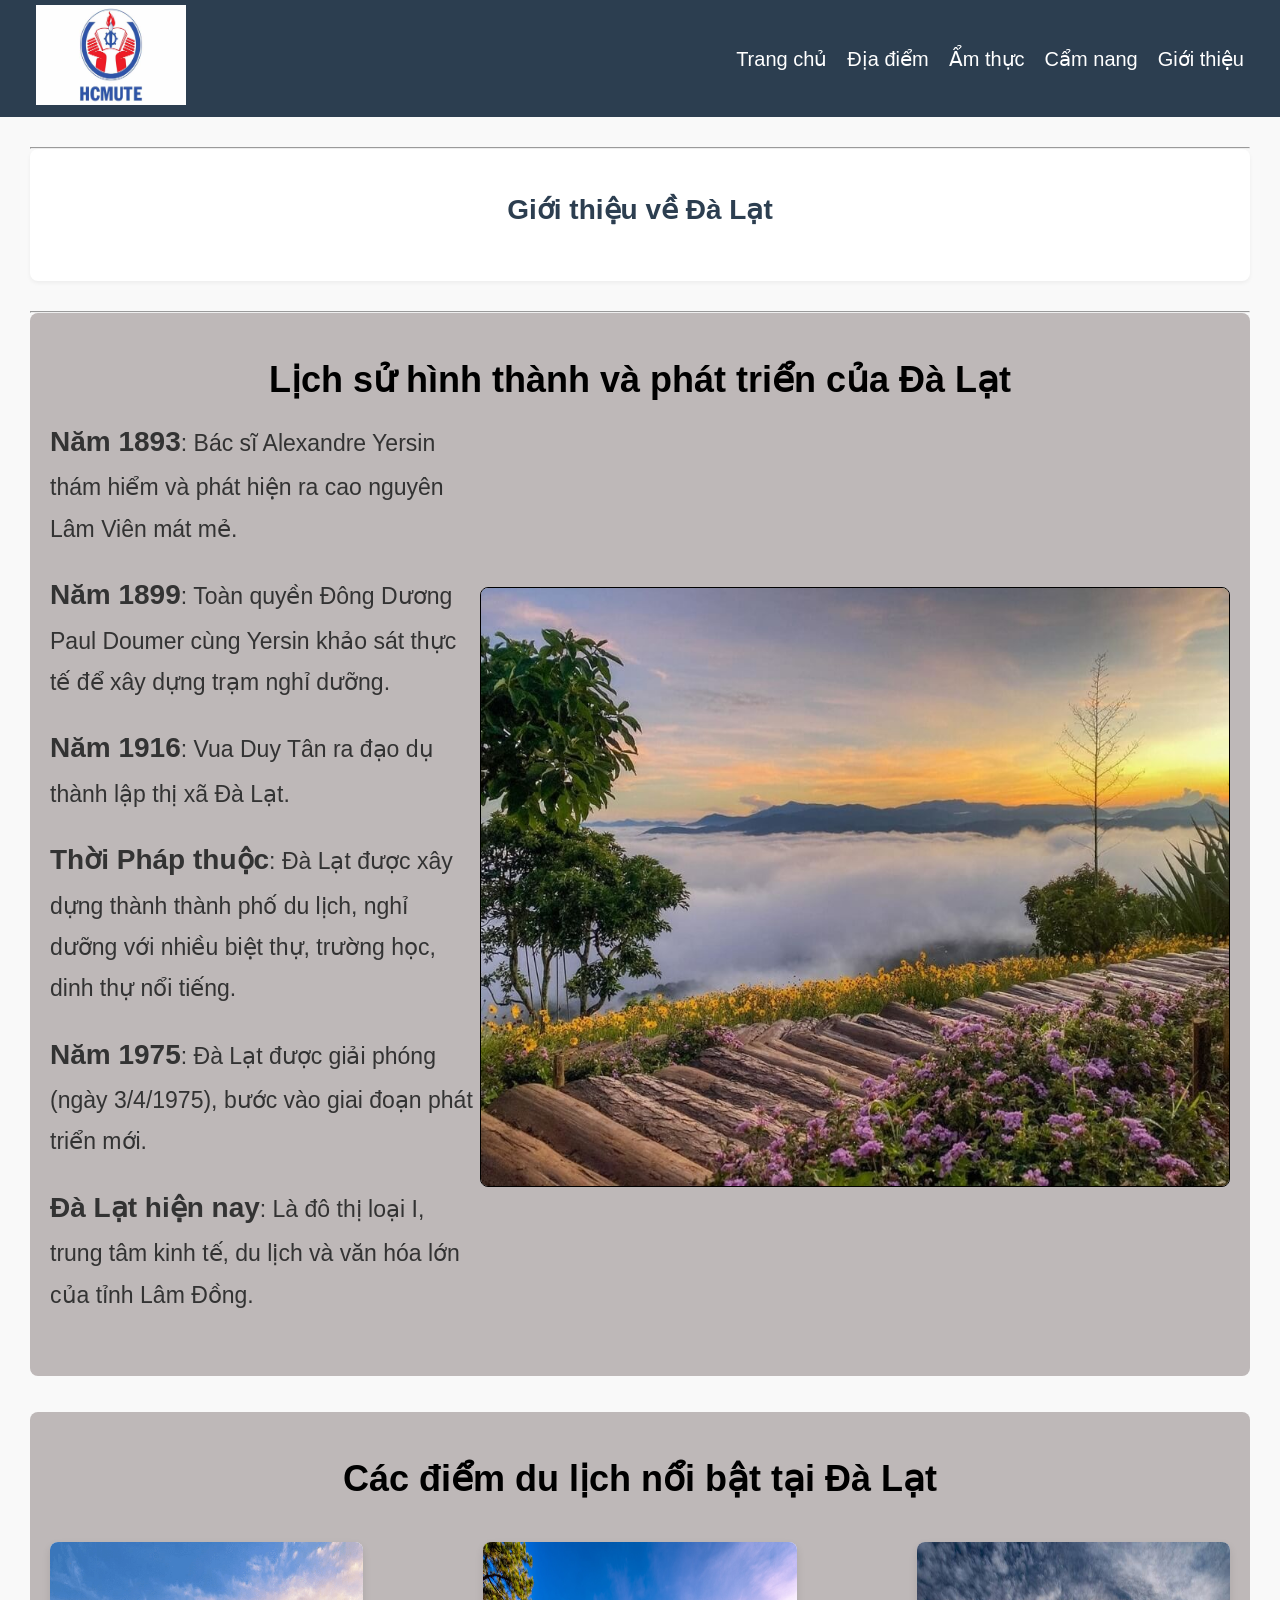
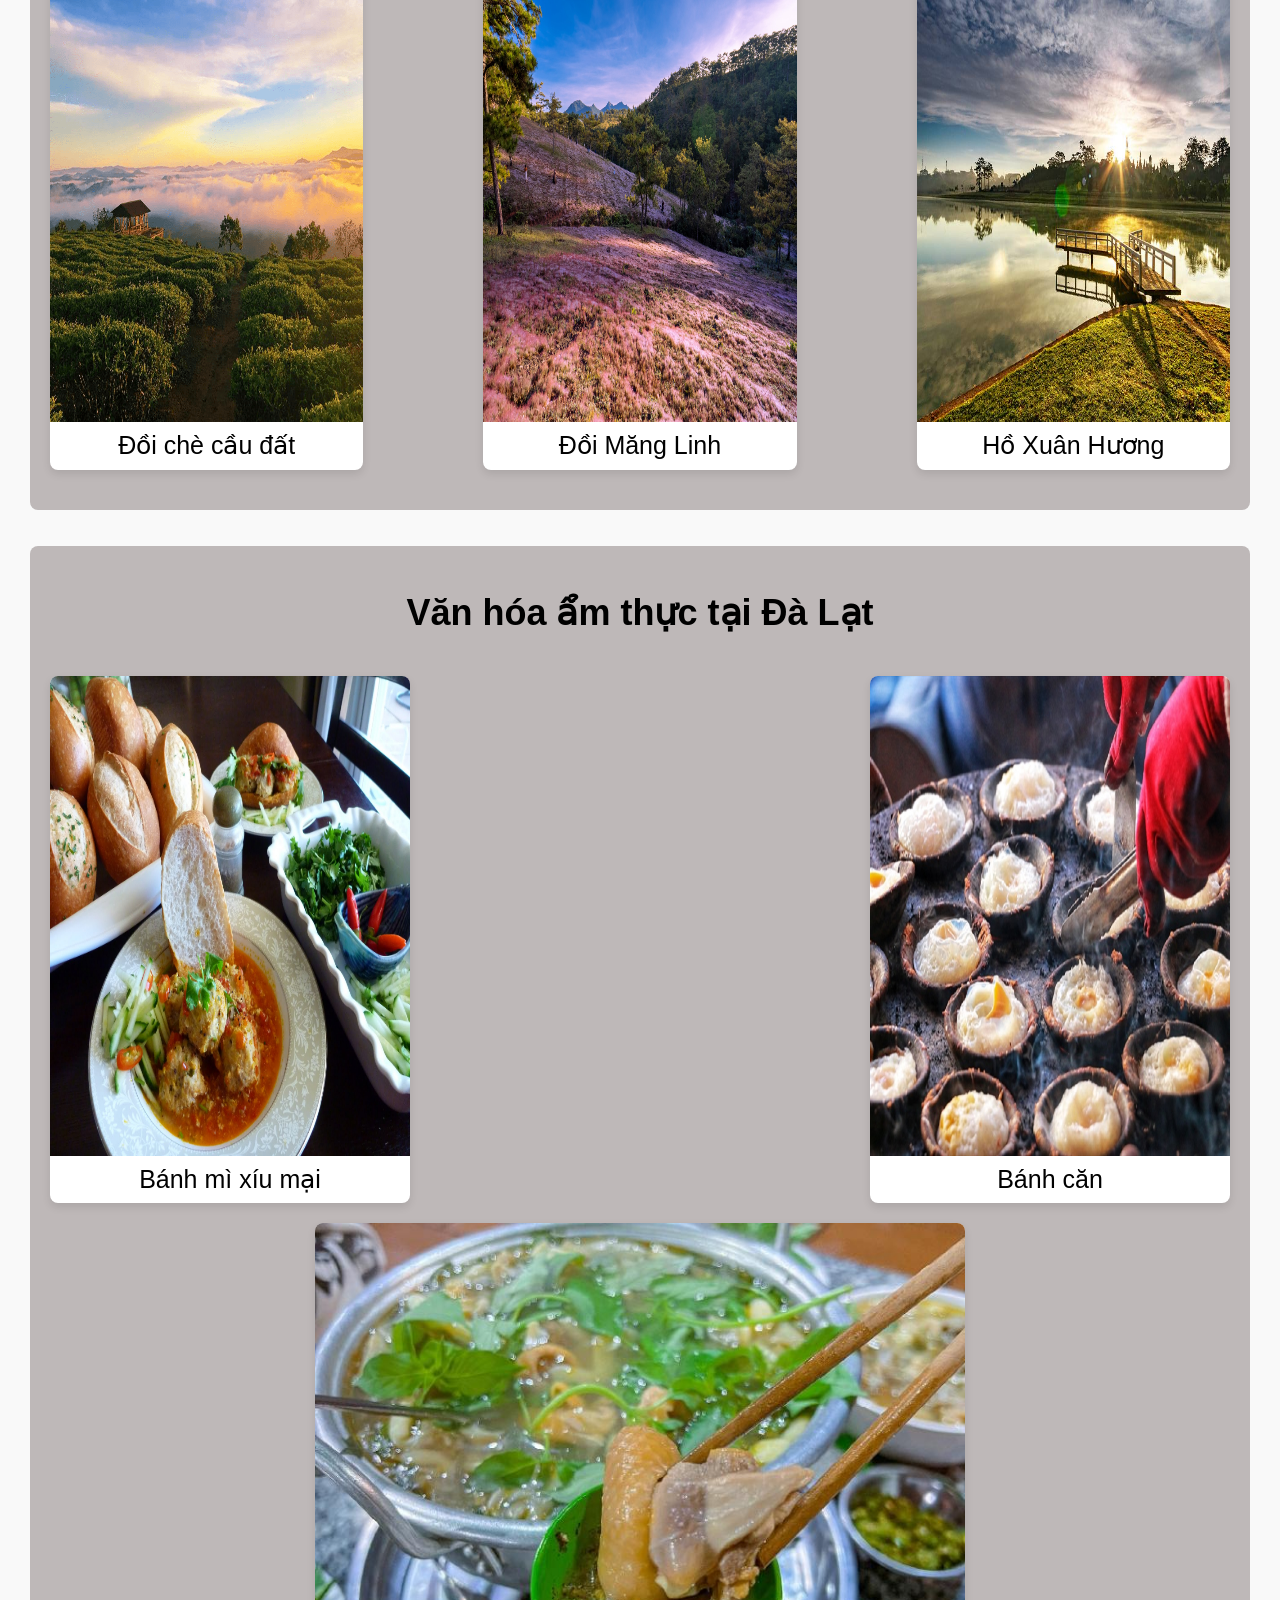
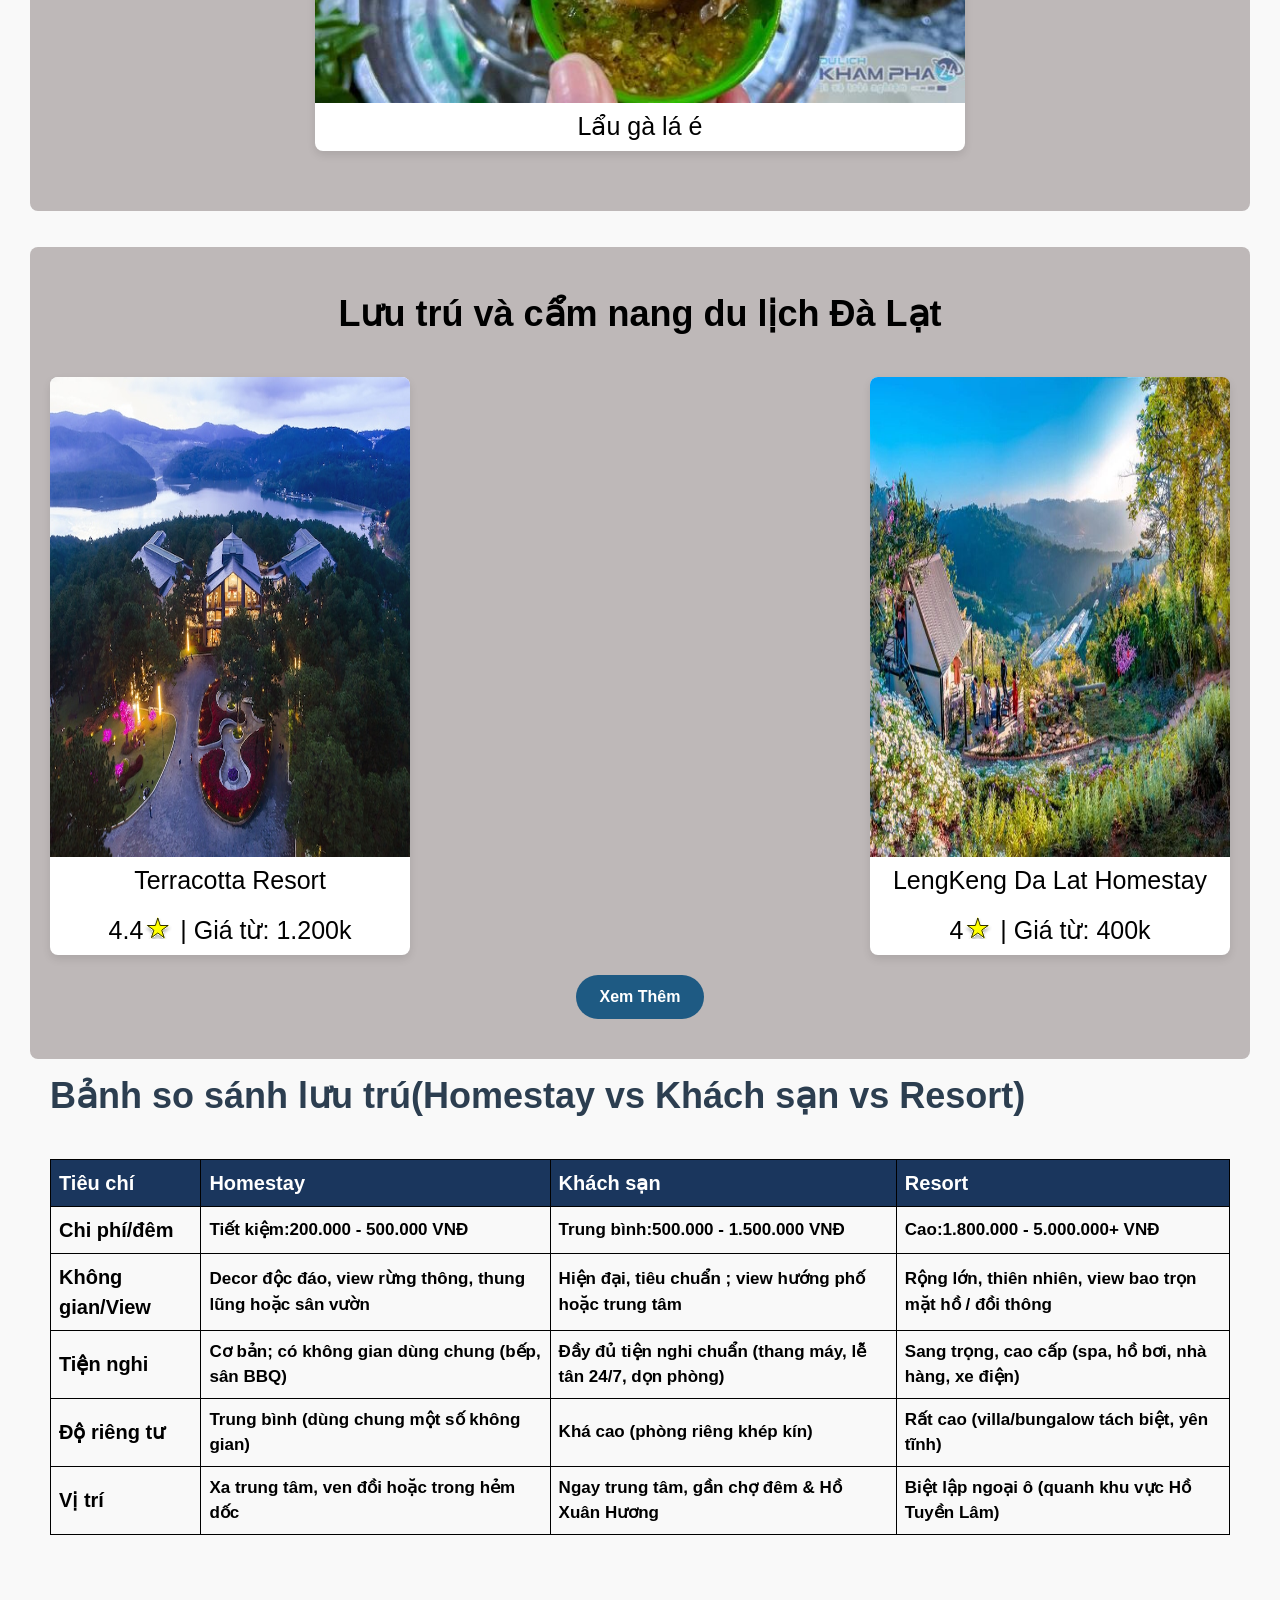
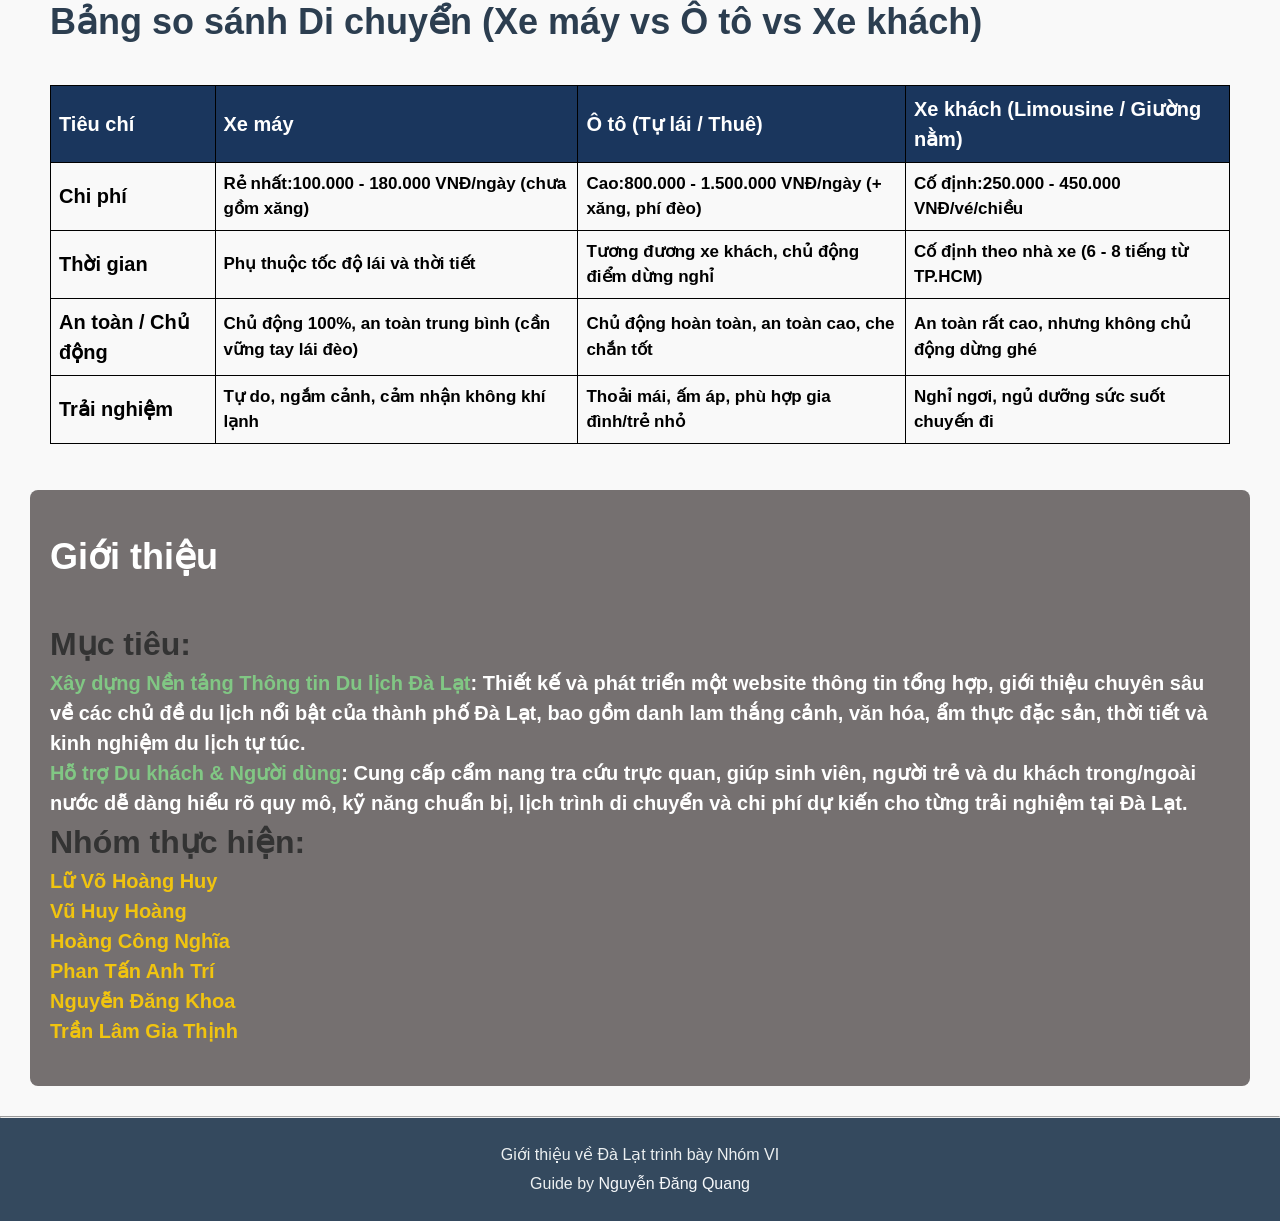
==== index.html @ 67dad26f "first commit" ====
<!DOCTYPE html>
<html lang="vi">
<head>
    <meta charset="UTF-8">
    <meta name="viewport" content="width=device-width, initial-scale=1.0">
    <title>Cẩm nang du lịch Đà Lạt</title>
    <link rel="stylesheet" href="styles.css">
</head>
<body>
    <header>
        <div class="logo"><a href="index.html"><img src="Tai-Logo-HCMUTE-2.jpg" alt="Logo" width="150" height="100"></a></div>
        <nav>
            <ul>
                <li><a href="index.html">Trang chủ</a></li>
                <li><a href="destinations.html">Địa điểm</a></li>
                <li><a href="gastronomy.html">Ẩm thực</a></li>
                <li><a href="travel-tips.html">Cẩm nang</a></li>
                <li><a href="about.html">Giới thiệu</a></li>
            </ul>
        </nav>
    </header>
    <main><hr>
        <section class="hero">
            <h1>Giới thiệu về Đà Lạt</h1>
        </section>
        <hr>
        <section class="content">
            <h1>Lịch sử hình thành và phát triển của Đà Lạt</h1>
            <div class="HistoryDaLat">
                <ul>
                    <li><span>Năm 1893</span>: Bác sĩ Alexandre Yersin thám hiểm và phát hiện ra cao nguyên Lâm Viên mát mẻ.</li>
                    <li><span>Năm 1899</span>: Toàn quyền Đông Dương Paul Doumer cùng Yersin khảo sát thực tế để xây dựng trạm nghỉ dưỡng.</li>
                    <li><span>Năm 1916</span>: Vua Duy Tân ra đạo dụ thành lập thị xã Đà Lạt.</li>
                    <li><span>Thời Pháp thuộc</span>: Đà Lạt được xây dựng thành thành phố du lịch, nghỉ dưỡng với nhiều biệt thự, trường học, dinh thự nổi tiếng.</li>
                    <li><span>Năm 1975</span>: Đà Lạt được giải phóng (ngày 3/4/1975), bước vào giai đoạn phát triển mới.</li>
                    <li><span>Đà Lạt hiện nay</span>: Là đô thị loại I, trung tâm kinh tế, du lịch và văn hóa lớn của tỉnh Lâm Đồng.</li>
                </ul>
                <img src="tan-huong-khong-gian-song-ao-tuyet-dep-tai-da-lat-4.jpg" width="750" height="600">
            </div>
        </section>
        <section class="content1">
            <h1>Các điểm du lịch nổi bật tại Đà Lạt</h1>
        <div class="arrange">
            <div class="article">
                <a href="destinations.html" class="page">
                <img src="doi-che-cau-dat.png">
                <p class="articless">Đồi chè cầu đất</p></a>
            </div>
            <div class="article">
                <a href="destinations.html" class="page">
                <img src="Cohongdalat-5.jpg">
                <p class="articless">Đồi Măng Linh</p></a>
            </div>
            <div class="article">
                <a href="destinations.html" class="page">
                <img src="e972a775-ho-xuan-huong-da-lat-1273469.jpg">
                <p class="articless">Hồ Xuân Hương</p></a>
            </div>
        </div>
        </section>
        <section class="content2">
            <h1>Văn hóa ẩm thực tại Đà Lạt</h1>
            <div class="arrange1">
                <div class="article">
                    <a href="gastronomy.html" class="page">
                    <img src="dia-chi-an-banh-mi-xiu-mai-ngon-va-chat-luong-nhat-da-lat-283950.jpg">
                    <p class="articless">Bánh mì xíu mại</p></a>
                </div>
                <div class="article">
                    <a href="gastronomy.html" class="page">
                    <img src="banh-can-3-1772322197.jpeg">
                    <p class="articless">Bánh căn</p></a>
                </div>
            </div>
                <div class="article" style="margin: 20px auto;">
                <a href="gastronomy.html" class="page">
                <img src="lau-ga-la-e-da-lat-1.1.jpg">
                <p class="articless">Lẩu gà lá é</p></a>
            </div>
        </section>
        <section class="content3">
            <h1>Lưu trú và cẩm nang du lịch Đà Lạt</h1>
            <div class="arrange1">
                <div class="article">
                    <a href="travel-tips.html" class="page">
                    <img src="b447e294.jpg">
                    <p class="articless">Terracotta Resort</p>
                    <p class="articless">4.4<span><svg width="30" height="30" viewBox="0 0 37 18" fill="none" xmlns="http://www.w3.org/2000/svg">
<g filter="url(#filter0_d_1_55)">
<path d="M18.2659 0L21.6336 10.3647H32.5317L23.7149 16.7705L27.0826 27.1353L18.2659 20.7295L9.44907 27.1353L12.8168 16.7705L4.00001 10.3647H14.8981L18.2659 0Z" fill="#FFFF00"/>
<path d="M21.1584 10.5195L21.2707 10.8643H30.9934L23.4211 16.3662L23.1272 16.5791L23.2395 16.9248L26.1301 25.8252L18.5598 20.3252L18.2659 20.1113L17.9719 20.3252L10.4006 25.8252L13.2922 16.9248L13.4045 16.5791L13.1106 16.3662L5.53831 10.8643H15.261L15.3733 10.5195L18.2659 1.61719L21.1584 10.5195Z" stroke="black"/>
</g>
<defs>
<filter id="filter0_d_1_55" x="0" y="0" width="36.5317" height="35.1353" filterUnits="userSpaceOnUse" color-interpolation-filters="sRGB">
<feFlood flood-opacity="0" result="BackgroundImageFix"/>
<feColorMatrix in="SourceAlpha" type="matrix" values="0 0 0 0 0 0 0 0 0 0 0 0 0 0 0 0 0 0 127 0" result="hardAlpha"/>
<feOffset dy="4"/>
<feGaussianBlur stdDeviation="2"/>
<feComposite in2="hardAlpha" operator="out"/>
<feColorMatrix type="matrix" values="0 0 0 0 0 0 0 0 0 0 0 0 0 0 0 0 0 0 0.25 0"/>
<feBlend mode="normal" in2="BackgroundImageFix" result="effect1_dropShadow_1_55"/>
<feBlend mode="normal" in="SourceGraphic" in2="effect1_dropShadow_1_55" result="shape"/>
</filter>
</defs>
</svg></span> | Giá từ: 1.200k</p></a>
                </div>
                <div class="article">
                    <a href="travel-tips.html" class="page">
                    <img src="review-leng-keng-homestay-da-lat-10-1702213001.jpg">
                    <p class="articless">LengKeng Da Lat Homestay</p>
                    <p class="articless">4<span><svg width="30" height="30" viewBox="0 0 37 18" fill="none" xmlns="http://www.w3.org/2000/svg">
<g filter="url(#filter0_d_1_55)">
<path d="M18.2659 0L21.6336 10.3647H32.5317L23.7149 16.7705L27.0826 27.1353L18.2659 20.7295L9.44907 27.1353L12.8168 16.7705L4.00001 10.3647H14.8981L18.2659 0Z" fill="#FFFF00"/>
<path d="M21.1584 10.5195L21.2707 10.8643H30.9934L23.4211 16.3662L23.1272 16.5791L23.2395 16.9248L26.1301 25.8252L18.5598 20.3252L18.2659 20.1113L17.9719 20.3252L10.4006 25.8252L13.2922 16.9248L13.4045 16.5791L13.1106 16.3662L5.53831 10.8643H15.261L15.3733 10.5195L18.2659 1.61719L21.1584 10.5195Z" stroke="black"/>
</g>
<defs>
<filter id="filter0_d_1_55" x="0" y="0" width="36.5317" height="35.1353" filterUnits="userSpaceOnUse" color-interpolation-filters="sRGB">
<feFlood flood-opacity="0" result="BackgroundImageFix"/>
<feColorMatrix in="SourceAlpha" type="matrix" values="0 0 0 0 0 0 0 0 0 0 0 0 0 0 0 0 0 0 127 0" result="hardAlpha"/>
<feOffset dy="4"/>
<feGaussianBlur stdDeviation="2"/>
<feComposite in2="hardAlpha" operator="out"/>
<feColorMatrix type="matrix" values="0 0 0 0 0 0 0 0 0 0 0 0 0 0 0 0 0 0 0.25 0"/>
<feBlend mode="normal" in2="BackgroundImageFix" result="effect1_dropShadow_1_55"/>
<feBlend mode="normal" in="SourceGraphic" in2="effect1_dropShadow_1_55" result="shape"/>
</filter>
</defs>
</svg>
</span> | Giá từ: 400k</p></a>
                </div>
            </div>
            <div style="text-align: center; margin-top: 20px;"><a href="travel-tips.html" class="btn-xem-them">Xem Thêm</a></div>
        </section>
        <section class="content4">
            <h1>Bảnh so sánh lưu trú(Homestay vs Khách sạn vs Resort)</h1>
            <div class="table">
                <table>
                    <tr>
                        <th class="TableTitleFirst">Tiêu chí</th>
                        <th class="TableTitleFirst">Homestay</th>
                        <th class="TableTitleFirst">Khách sạn</th>
                        <th class="TableTitleFirst">Resort</th>
                    </tr>
                    <tr>
                        <th class="TableTitle"><b>Chi phí/đêm</b></th>
                        <th>Tiết kiệm:200.000 - 500.000 VNĐ</th>
                        <th>Trung bình:500.000 - 1.500.000 VNĐ</th>
                        <th>Cao:1.800.000 - 5.000.000+ VNĐ</th>
                    </tr>
                    <tr>
                        <th class="TableTitle"><b>Không gian/View</b></th>
                        <th>Decor độc đáo, view rừng thông, thung lũng hoặc sân vườn</th>
                        <th>Hiện đại, tiêu chuẩn ; view hướng phố hoặc trung tâm</th>
                        <th>Rộng lớn, thiên nhiên, view bao trọn mặt hồ / đồi thông</th>
                    </tr>
                    <tr>
                        <th class="TableTitle"><b>Tiện nghi</b></th>
                        <th>Cơ bản; có không gian dùng chung (bếp, sân BBQ)</th>
                        <th>Đầy đủ tiện nghi chuẩn (thang máy, lễ tân 24/7, dọn phòng)</th>
                        <th>Sang trọng, cao cấp (spa, hồ bơi, nhà hàng, xe điện)</th>
                    </tr>
                    <tr>
                        <th class="TableTitle"><b>Độ riêng tư</b></th>
                        <th>Trung bình (dùng chung một số không gian)</th>
                        <th>Khá cao (phòng riêng khép kín)</th>
                        <th>Rất cao (villa/bungalow tách biệt, yên tĩnh)</th>
                    </tr>
                    <tr>
                        <th class="TableTitle"><b>Vị trí</b></th>
                        <th>Xa trung tâm, ven đồi hoặc trong hẻm dốc</th>
                        <th>Ngay trung tâm, gần chợ đêm & Hồ Xuân Hương</th>
                        <th>Biệt lập ngoại ô (quanh khu vực Hồ Tuyền Lâm)</th>
                    </tr>
                </table>
            </div>
            <h1>Bảng so sánh Di chuyển (Xe máy vs Ô tô vs Xe khách)</h1>
            <div class="table1">
                <table>
                    <tr>
                        <th class="TableTitleSecond">Tiêu chí</th>
                        <th class="TableTitleSecond">Xe máy</th>
                        <th class="TableTitleSecond">Ô tô (Tự lái / Thuê)</th>
                        <th class="TableTitleSecond">Xe khách (Limousine / Giường nằm)</th>
                    </tr>
                    <tr>
                        <th class="TableTitle"><b>Chi phí</b></th>
                        <th>Rẻ nhất:100.000 - 180.000 VNĐ/ngày (chưa gồm xăng)</th>
                        <th>Cao:800.000 - 1.500.000 VNĐ/ngày (+ xăng, phí đèo)</th>
                        <th>Cố định:250.000 - 450.000 VNĐ/vé/chiều</th>
                    </tr>
                    <tr>
                        <th class="TableTitle"><b>Thời gian</b></th>
                        <th>Phụ thuộc tốc độ lái và thời tiết</th>
                        <th>Tương đương xe khách, chủ động điểm dừng nghỉ</th>
                        <th>Cố định theo nhà xe (6 - 8 tiếng từ TP.HCM)</th>
                    </tr>
                    <tr>
                        <th class="TableTitle"><b>An toàn / Chủ động</b></th>
                        <th>Chủ động 100%, an toàn trung bình (cần vững tay lái đèo)</th>
                        <th>Chủ động hoàn toàn, an toàn cao, che chắn tốt</th>
                        <th>An toàn rất cao, nhưng không chủ động dừng ghé</th>
                    </tr>
                    <tr>
                        <th class="TableTitle"><b>Trải nghiệm</b></th>
                        <th>Tự do, ngắm cảnh, cảm nhận không khí lạnh</th>
                        <th>Thoải mái, ấm áp, phù hợp gia đình/trẻ nhỏ</th>
                        <th>Nghỉ ngơi, ngủ dưỡng sức suốt chuyến đi</th>
                    </tr>
                </table>
            </div>
        </section>
        <section class="content5">
            <h1>Giới thiệu</h1>
            <h2 style="font-size: 32px;">Mục tiêu:</h2>
            <ul class="Target">
                <li><span style="color: #81C784;">Xây dựng Nền tảng Thông tin Du lịch Đà Lạt</span>: Thiết kế và phát triển một website thông tin tổng hợp, giới thiệu chuyên sâu về các chủ đề du lịch nổi bật của thành phố Đà Lạt, bao gồm danh lam thắng cảnh, văn hóa, ẩm thực đặc sản, thời tiết và kinh nghiệm du lịch tự túc.</li>
                <li><span style="color: #81C784;">Hỗ trợ Du khách & Người dùng</span>: Cung cấp cẩm nang tra cứu trực quan, giúp sinh viên, người trẻ và du khách trong/ngoài nước dễ dàng hiểu rõ quy mô, kỹ năng chuẩn bị, lịch trình di chuyển và chi phí dự kiến cho từng trải nghiệm tại Đà Lạt.</li>
            </ul>
            <h2 style="font-size: 32px;">Nhóm thực hiện:</h2>
            <ul class="Team">
                <li>Lữ Võ Hoàng Huy</li>
                <li>Vũ Huy Hoàng</li>
                <li>Hoàng Công Nghĩa</li>
                <li>Phan Tấn Anh Trí</li>
                <li>Nguyễn Đăng Khoa</li>
                <li>Trần Lâm Gia Thịnh</li>
            </ul>
        </section>
    </main>
    <hr>
    <footer>
        <p>Giới thiệu về Đà Lạt trình bày Nhóm VI</p>
        <p>Guide by <a href="https://www.facebook.com/quang.ngdang/" target="_blank" id="guide-link">Nguyễn Đăng Quang</a></p>
    </footer>

</body>
</html>
---- styles.css ----
* {
    margin: 0;
    padding: 0;
    box-sizing: border-box;
}
html, body {
    height: 100%;
    font-family: Arial, sans-serif;
    color: #333;
    line-height: 1.5;
}
body {
    display: flex;
    flex-direction: column;
}
header {
    background-color: #2c3e50;
    color: #ffffff;
    padding: 5px 36px;
    display: flex;
    justify-content: space-between;
    align-items: center;
    box-shadow: 0 2px 5px rgba(0,0,0,0.1);
}
header nav ul {
    list-style: none;
    display: flex;
    gap: 20px;
}

header nav ul li a {
    font-size: 20px;
    text-decoration: none;
    color: #ffffff;
    transition: color 0.3s;
}

header nav ul li a:hover {
    color: #3498db;
}
main {
    flex: 1;
    padding: 30px;
    background-color: #f9f9f9;
}

.hero {
    text-align: center;
    padding: 40px 20px;
    background: #ffffff;
    border-radius: 8px;
    box-shadow: 0 2px 4px rgba(0,0,0,0.05);
    margin-bottom: 30px;
}

.hero h1 {
    font-size: 28px;
    margin-bottom: 10px;
    color: #2c3e50;
}
footer {
    background-color: #34495e;
    color: #ecf0f1;
    text-align: center;
    padding: 20px;
    font-size: 16px;
}
footer p {
    margin: 5px 0;
}
.content ul {
    list-style: none;
    line-height: 1.8;
}
.content ul li {
    margin-bottom: 20px;
    font-size: 23px;
}
.HistoryDaLat span {
    font-weight: bold;
    font-size: 28px;
}
.content img {
    margin-top: 20px;
    border-radius: 8px;
    border: 1px solid black;
    line-height: 0;
}
.HistoryDaLat {
    display: flex;
    align-items: center;
}
.content {
    background: #beb8b8;
    padding: 40px 20px;
    border-radius: 8px;
    justify-content: space-between;
}
.content h1 {
    font-size: 36px;
    margin-bottom: 10px;
    color: black;
    text-align: center;
}
#guide-link {
    font-size: 16px;
    color: #f6f8fa;
    text-decoration: none;
}
.content1 h1 {
    font-size: 36px;
    margin-bottom: 36px;
    color: black;
    text-align: center;
}
.articless {
    font-size: 25px;
    color: black;
    padding: 5px;
}
.page {
    text-decoration: none;
}
.content1 {
    margin-top: 36px;
    background: #beb8b8;
    padding: 40px 20px;
    border-radius: 8px;
    gap: 330px;
}
.article {
    background-color: white;
    width: 650px;
    border-radius: 8px;
    overflow: hidden;
    text-align: center;
    box-shadow: 0 4px 8px rgba(0, 0, 0, 0.1);
}
.article img {
    width: 100%;
    height: 480px;
    display: block;
    transition: transform 0.4s ease-in-out;
}
.article:hover img{
    transform: scale(1.02);
}
.arrange {
    display:flex;
    gap: 120px;
}
.content2 {
    margin-top: 36px;
    background: #beb8b8;
    padding: 40px 20px;
    border-radius: 8px;
    gap: 330px;
}
.content2 h1 {
    font-size: 36px;
    margin-bottom: 36px;
    color: black;
    text-align: center;
}
.arrange1 {
    display: flex;
    gap: 460px;
}
.content3 {
    margin-top: 36px;
    background: #beb8b8;
    padding: 40px 20px;
    border-radius: 8px;
    gap: 330px;
}
.content3 h1 {
    font-size: 36px;
    margin-bottom: 36px;
    color: black;
    text-align: center;
}
.btn-xem-them {
    display: inline-block; 
    text-decoration: none;
    background-color: #1e5a83; 
    color: white;             
    padding: 10px 24px;       
    font-size: 16px;
    font-weight: bold;
    border-radius: 25px;       
    transition: all 0.3s ease;
}
.btn-xem-them:hover {
    background-color: #2074ac; 
}
table {
    border-collapse: collapse;
    width: 100%;
}
.TableTitleFirst {
    background-color: #1A365D;
    color: white;
    font-size: 20px;
}
th, td {
    border: 1px solid black;
    padding: 8px;
    text-align: left;
    font-size: 17px;
    color: black;
}
.TableTitle {
    font-size: 20px;
}
.content4 {
    padding: 10px 20px;
    gap: 330px;
}
.content4 h1 {
    font-size: 36px;
    margin-bottom: 36px;
    color: #2c3e50;
    text-align: left;
}
.TableTitleSecond {
    background-color: #1A365D;
    color: white;
    font-size: 20px;
}
.table {
    padding-bottom: 60px;
}
.content5 {
    margin-top: 36px;
    background: #757070;
    padding: 40px 20px;
    border-radius: 8px;
    gap: 330px;
}
.content5 h1 {
    font-size: 36px;
    margin-bottom: 36px;
    color: white;
    text-align: left;
}
.Target {
    color: white;
    font-size: 20px;
    list-style: none;
    font-weight: bold;
}
.Team {
    color: #F1C40F;
    font-size: 20px;
    list-style: none;
    font-weight: bold;
}
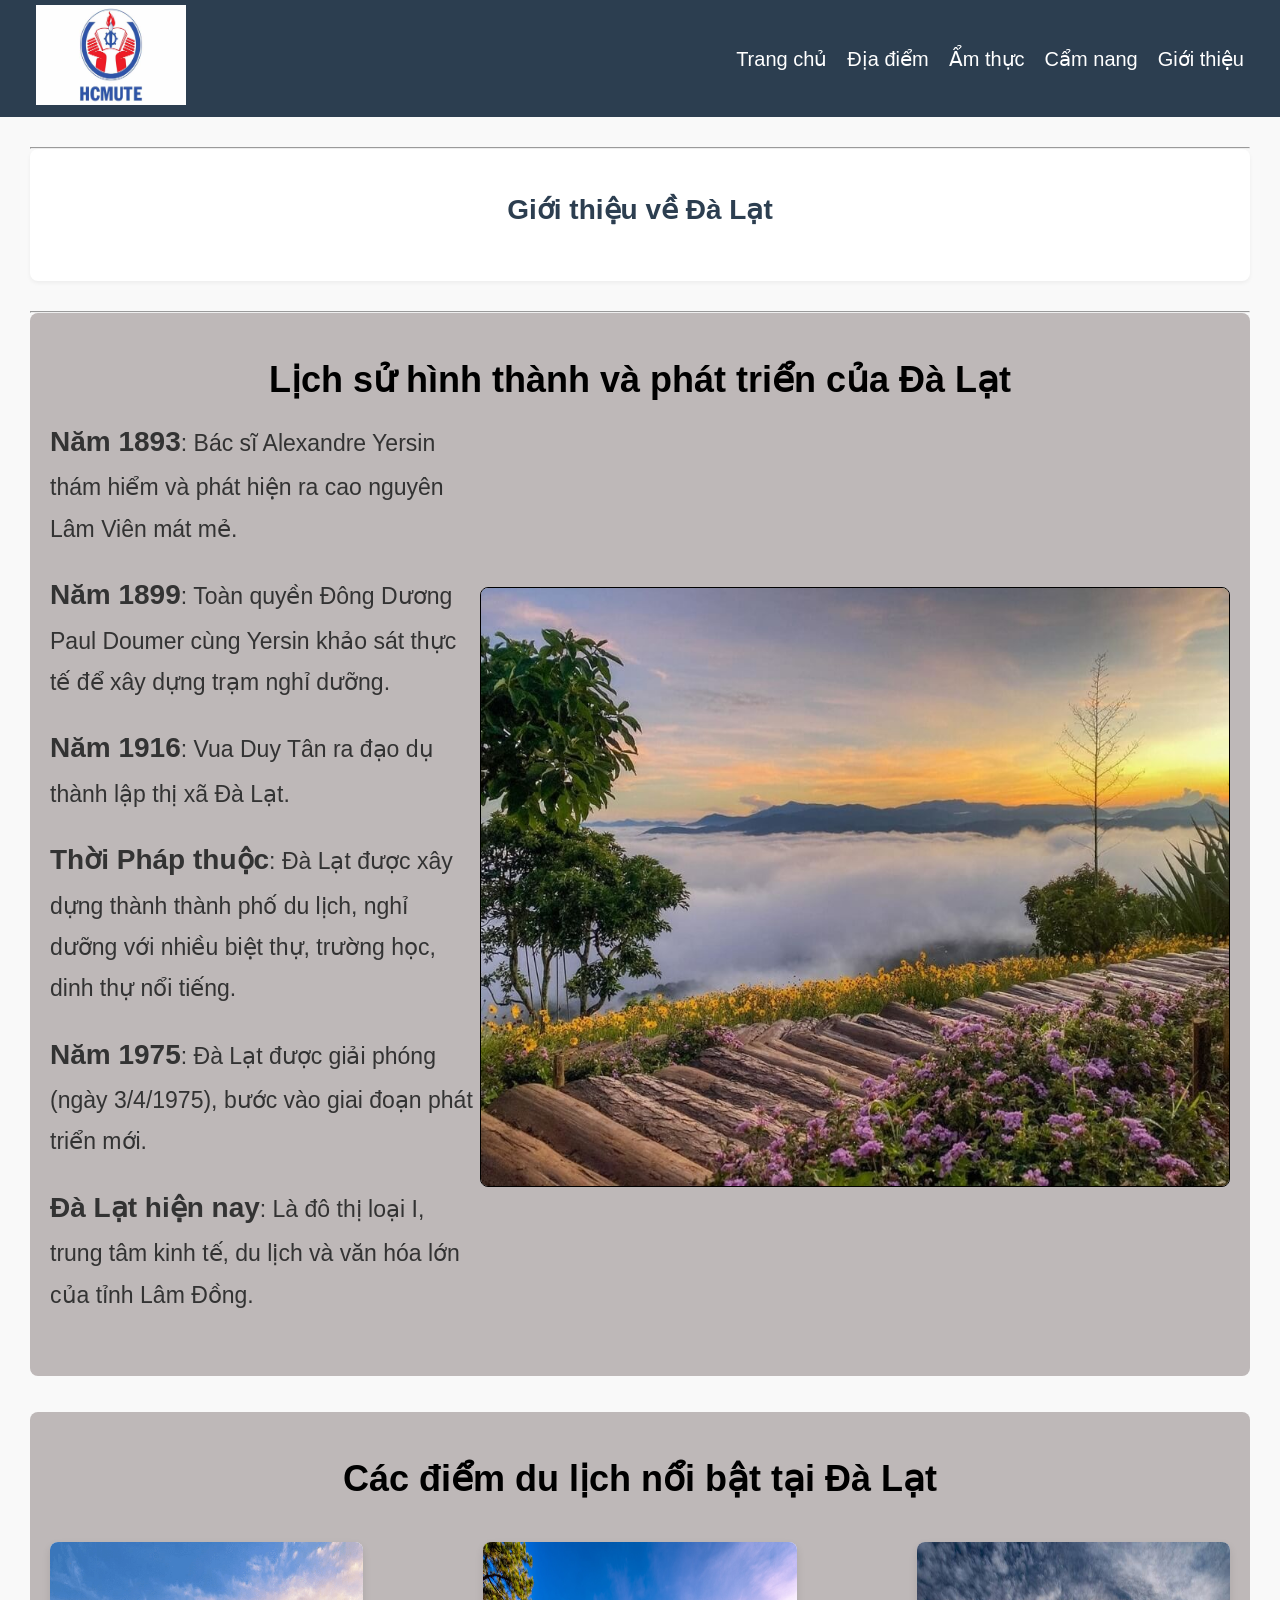
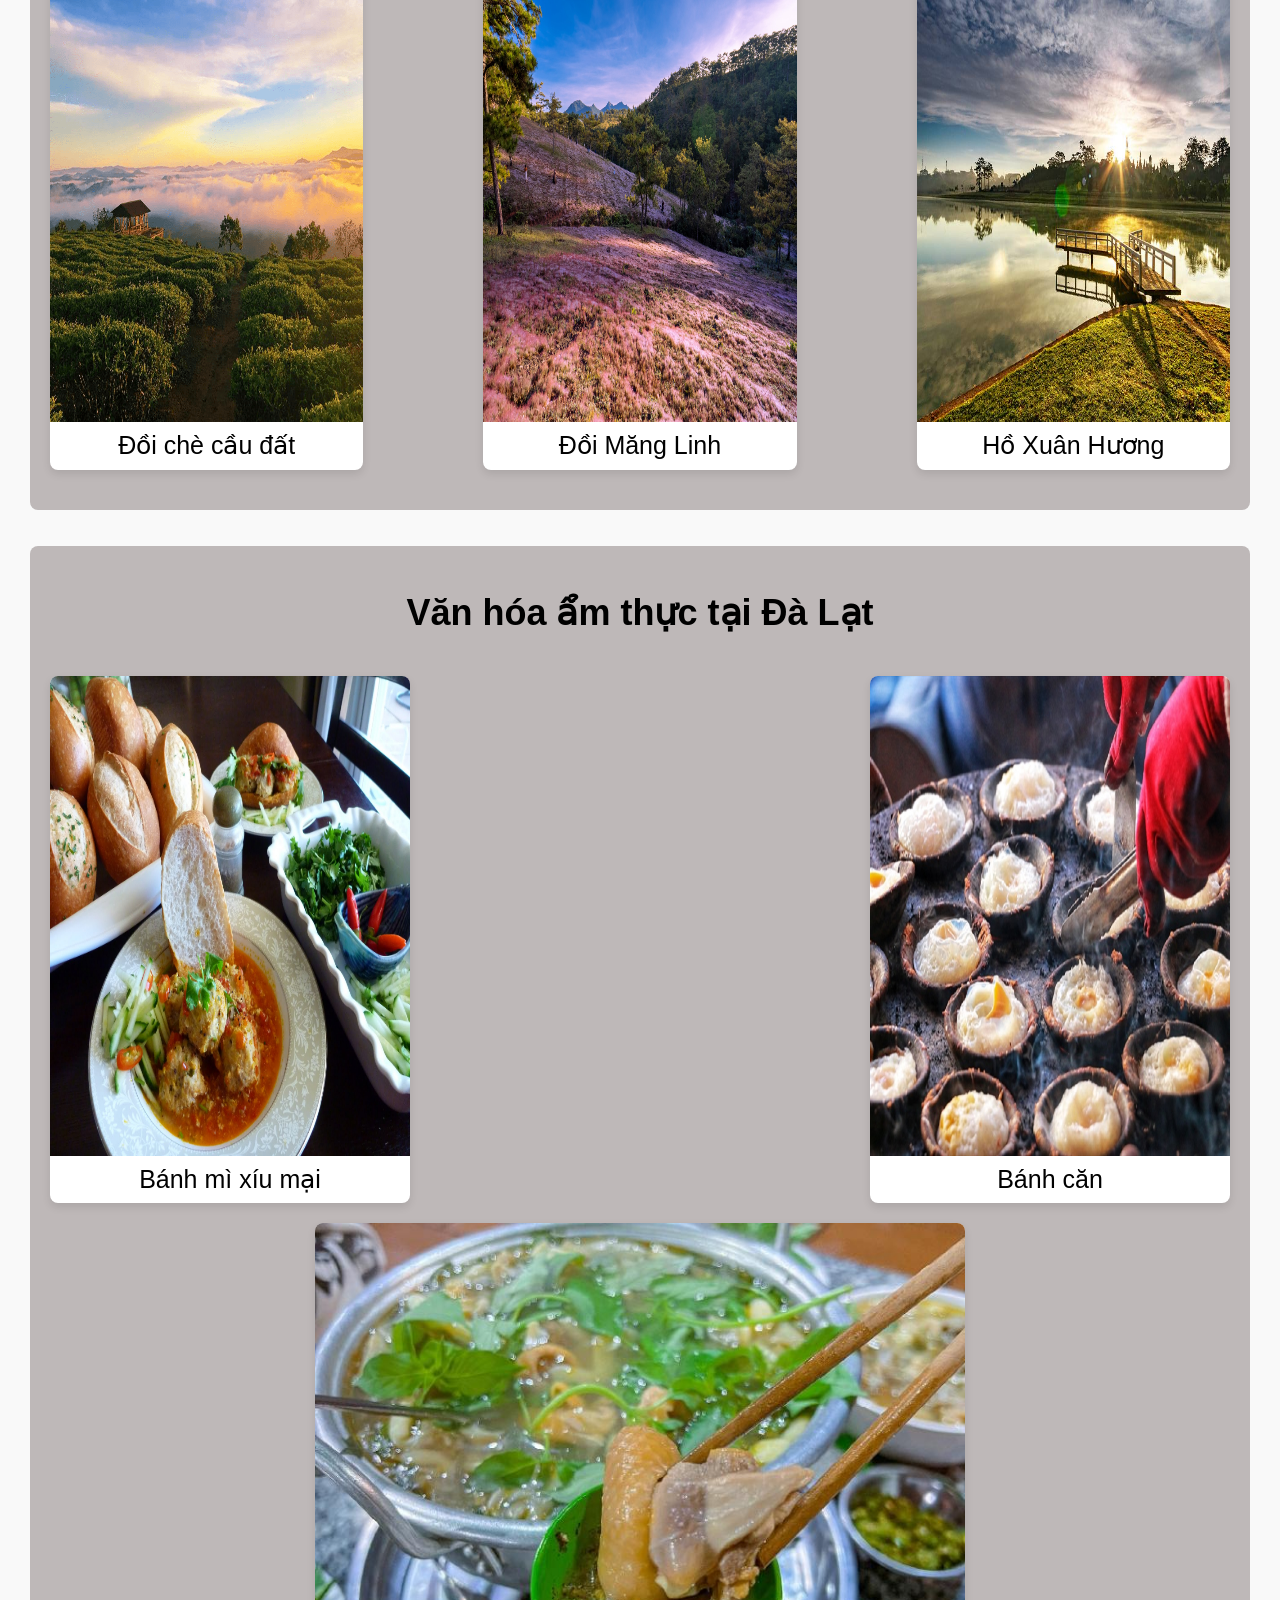
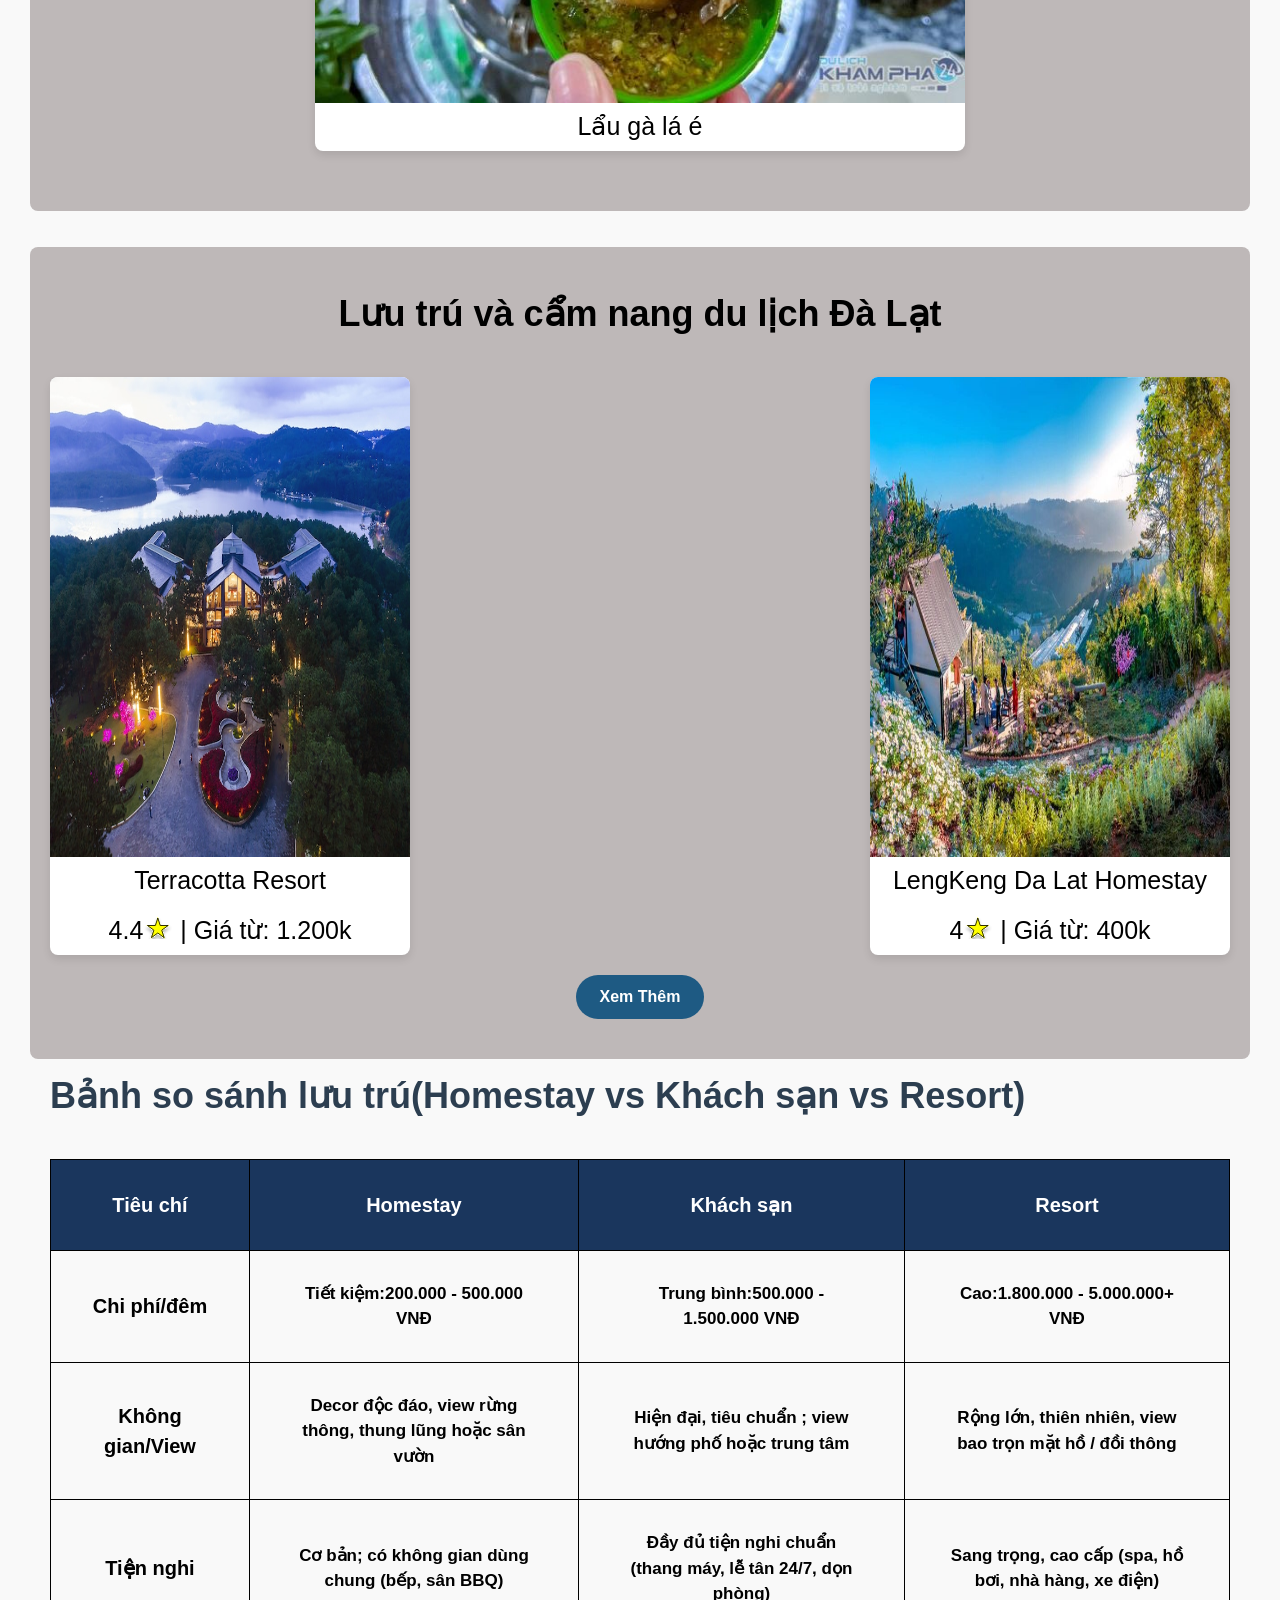
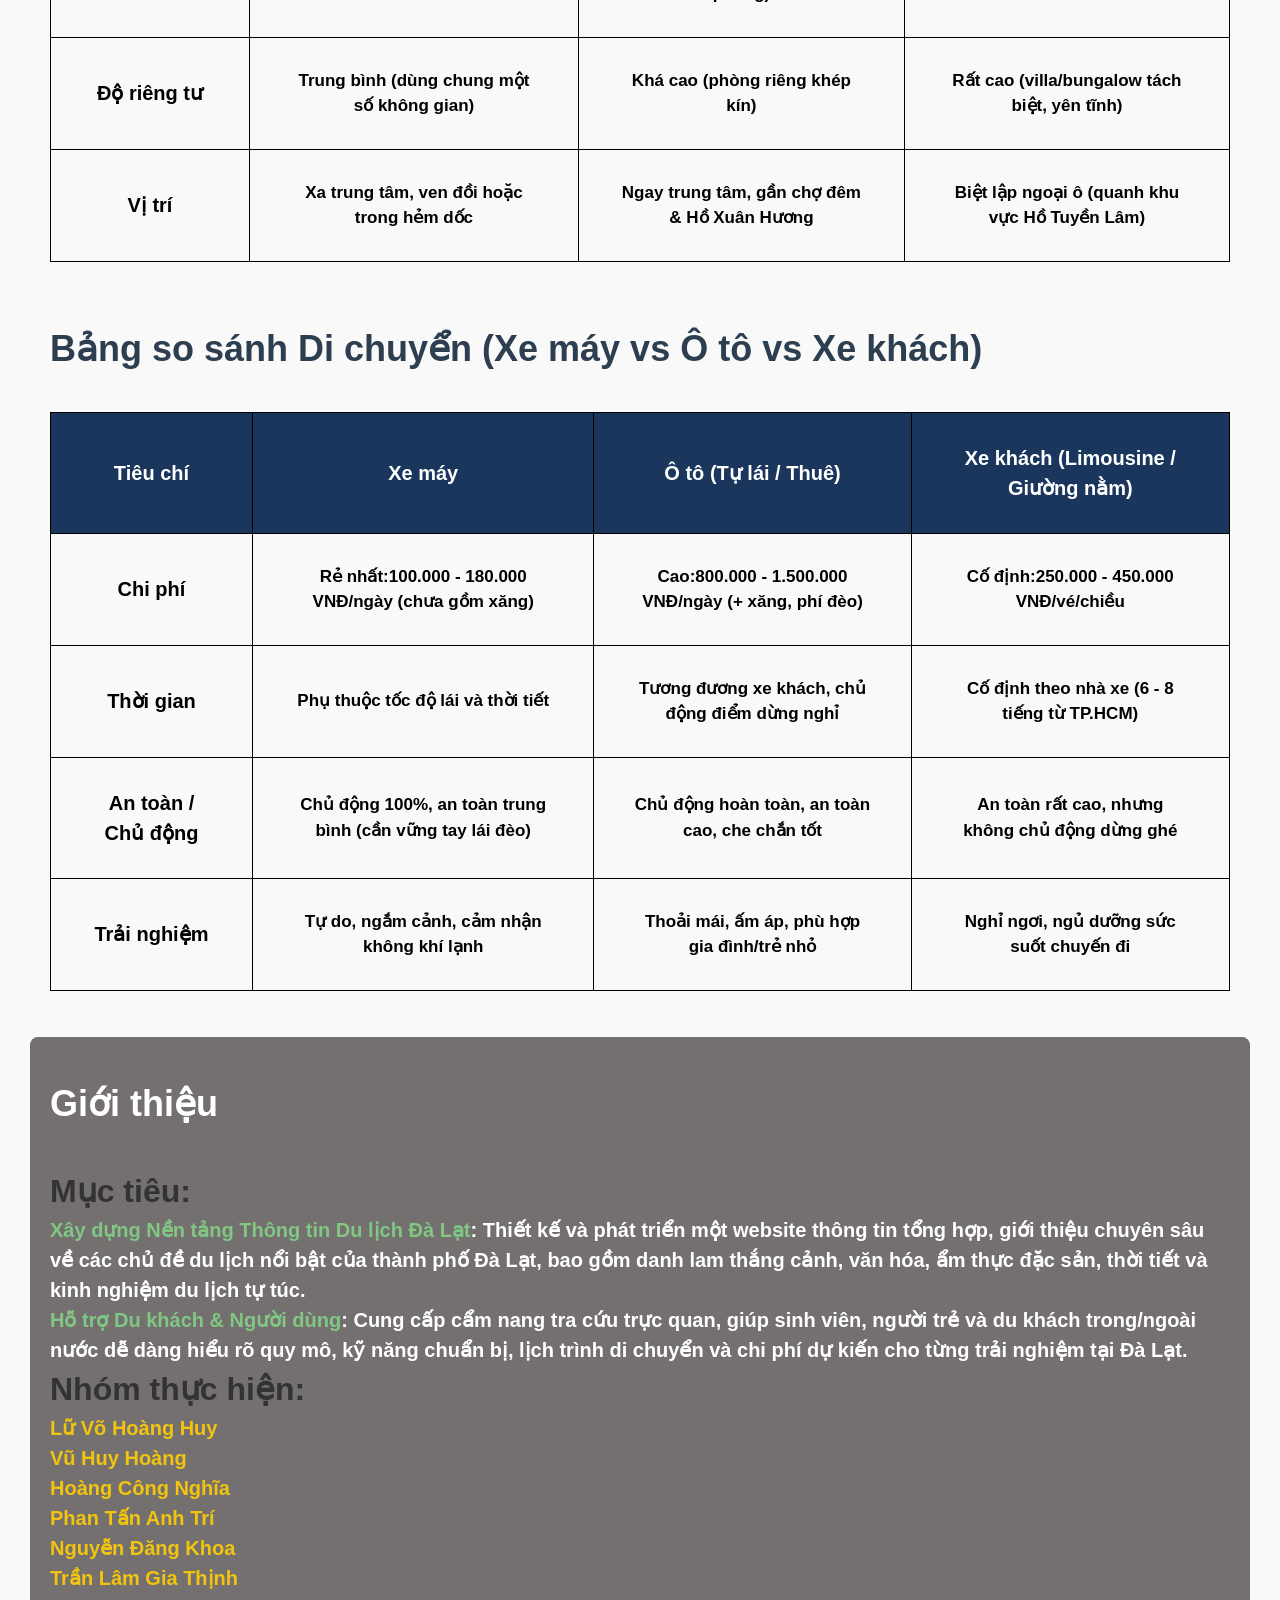
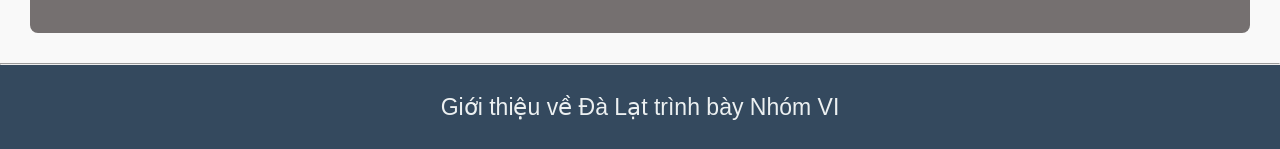
==== commit 2c491e54: "upd web" ====
--- a/index.html
+++ b/index.html
@@ -230,7 +230,6 @@
     <hr>
     <footer>
         <p>Giới thiệu về Đà Lạt trình bày Nhóm VI</p>
-        <p>Guide by <a href="https://www.facebook.com/quang.ngdang/" target="_blank" id="guide-link">Nguyễn Đăng Quang</a></p>
     </footer>
 
 </body>
--- a/styles.css
+++ b/styles.css
@@ -1,3 +1,4 @@
+/*Home Page*/
 * {
     margin: 0;
     padding: 0;
@@ -63,7 +64,7 @@
     color: #ecf0f1;
     text-align: center;
     padding: 20px;
-    font-size: 16px;
+    font-size: 23px;
 }
 footer p {
     margin: 5px 0;
@@ -254,4 +255,118 @@
     font-size: 20px;
     list-style: none;
     font-weight: bold;
+}
+/*travel-tips*/
+        .scripts {
+            max-width: 1000px;
+            margin: 30px auto;
+        }
+
+        .a {
+            color: #2c3e50;
+            text-align: center;
+        }
+
+        .cards {
+            display: flex;
+            gap: 20px;
+        }
+
+        .card {
+            background: white;
+            padding: 20px;
+            border-radius: 12px;
+            flex: 1;
+            box-shadow: 0 3px 10px #ccc;
+        }
+
+        .good {
+            color: green;
+        }
+
+        .bad {
+            color: red;
+        }
+
+        @media (max-width: 700px) {
+            .cards {
+                flex-direction: column;
+            }
+        }
+/*About Us*/
+.tieude-chinh{
+    font-size: 55px;
+    font-weight: bold;
+}
+.noidungphu{
+    display: flex;
+    justify-content: space-evenly;
+    margin-top: 50px;
+    text-align: center;
+    max-width: 2000px;
+}
+.ndp {
+    box-sizing: border-box;
+    max-width: 400px;
+    line-height: 1.7; 
+    background-color: #F7EFE5;
+    border-radius: 20px;
+    padding: 30px 16px;
+    box-shadow: 0 4px 12px rgba(0, 0, 0, 0.05);
+    text-align: center;
+    font-size: 18px;
+    margin: 0 auto;
+    margin-bottom: 50px;
+
+}
+th{
+    text-align: center;
+    padding: 30px 40px
+}
+td{
+    text-align: center;
+    padding: 20px 30px
+}
+.bang{
+    border-radius: 20px;
+    overflow: hidden;
+    border: 0.5px solid #EAE6E1;
+    border-radius: 16px;
+    box-shadow: 0 4px 16px rgba(0, 0, 0, 0.05);
+    margin: 24px;
+}
+.bang table{
+    width: 100%;
+    border-collapse: collapse;
+}
+.bang th{   
+    background-color: #F7EFE5;
+    font-size: 25px;            
+    text-align: center;
+    font-weight: 700;
+    padding: 25px 30px;
+    text-align: center;
+    border-bottom: 1px solid #E3DEC8;
+    border-right: 1px solid #E3DEC8;  
+}
+.bang td{
+    font-size: 16px;
+    font-weight: 400;
+    padding: 25px 30px;
+    color: #222222;
+    border-bottom: 1px solid #E3DEC8;
+    border-right: 1px solid #E3DEC8; 
+}
+.bang td:first-child{
+    font-weight: bold;
+    color: #111111;
+    font-size: 20px;
+}
+.hoanthanh {
+    display: inline-block;
+    padding: 4px 16px;
+    background-color: #EAF4EC;
+    border-radius: 20px;
+    color: #1E7E34;
+    font-weight: bold;
 }
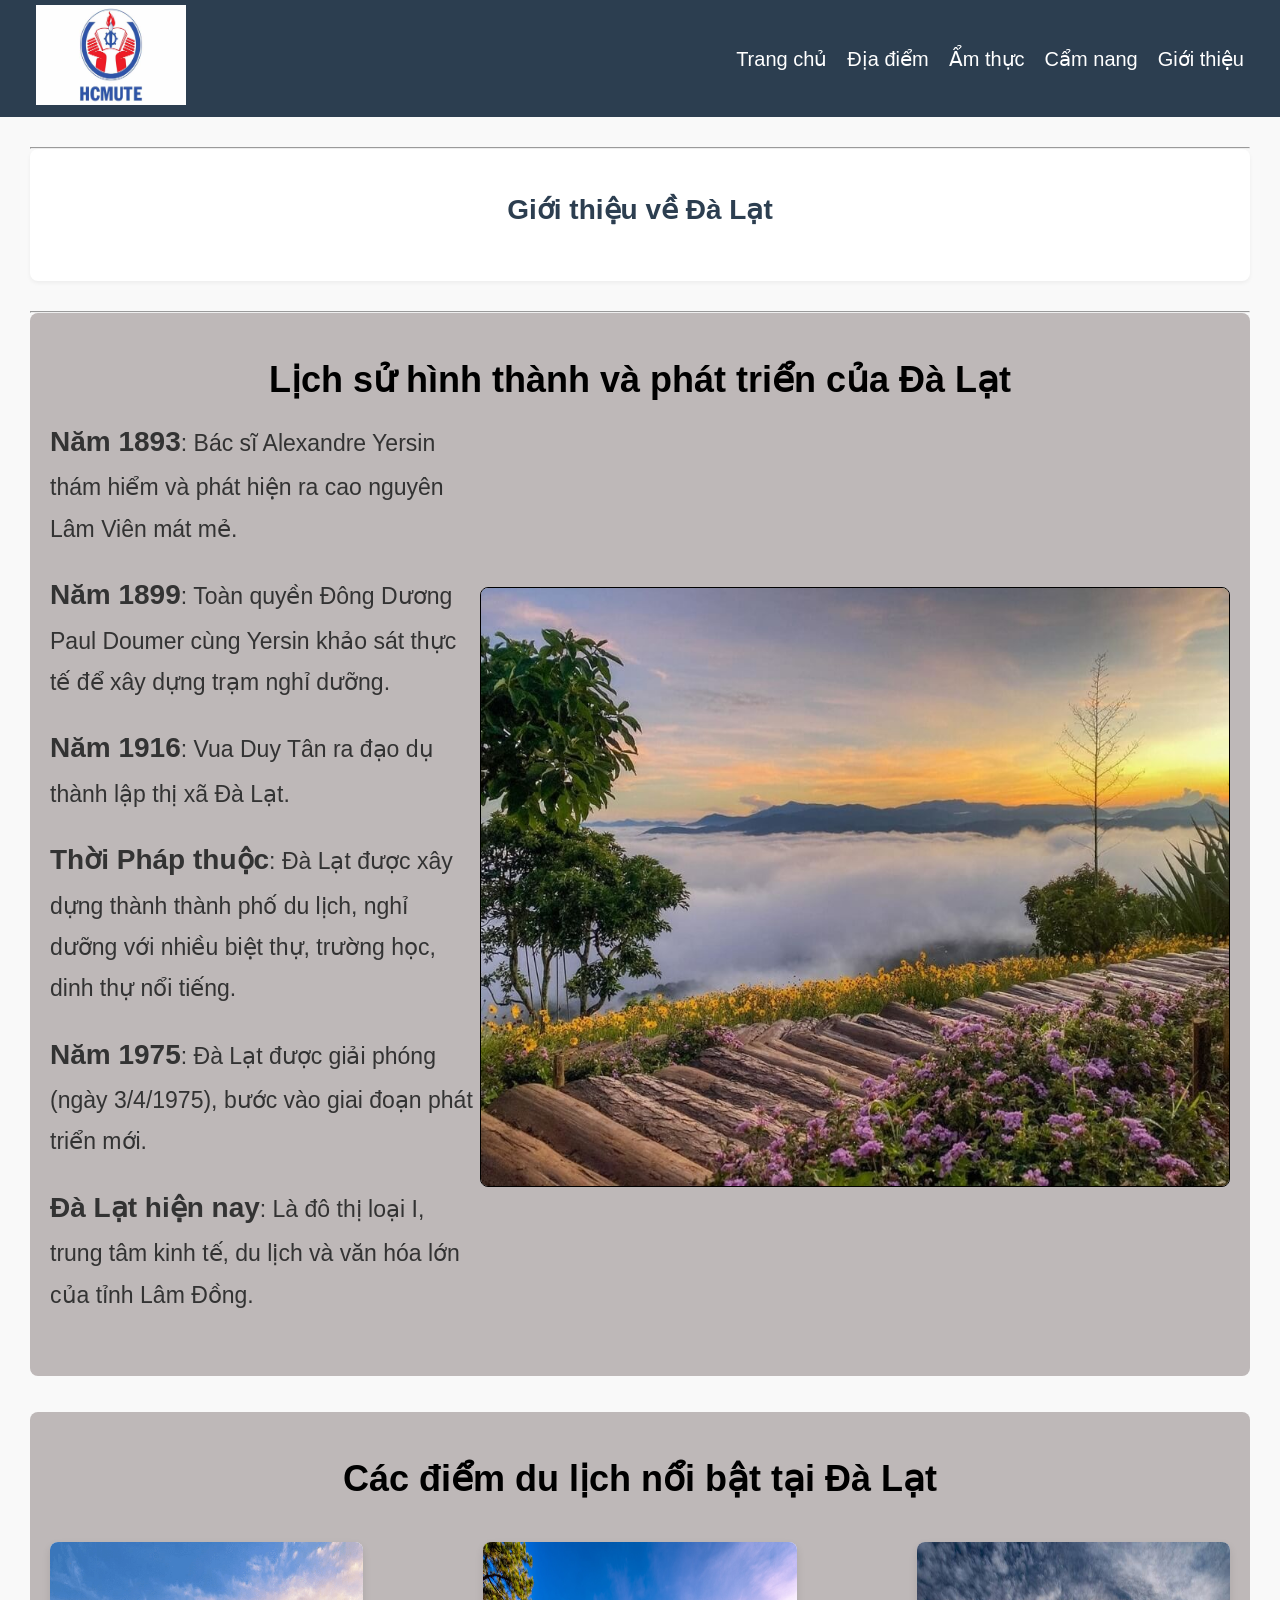
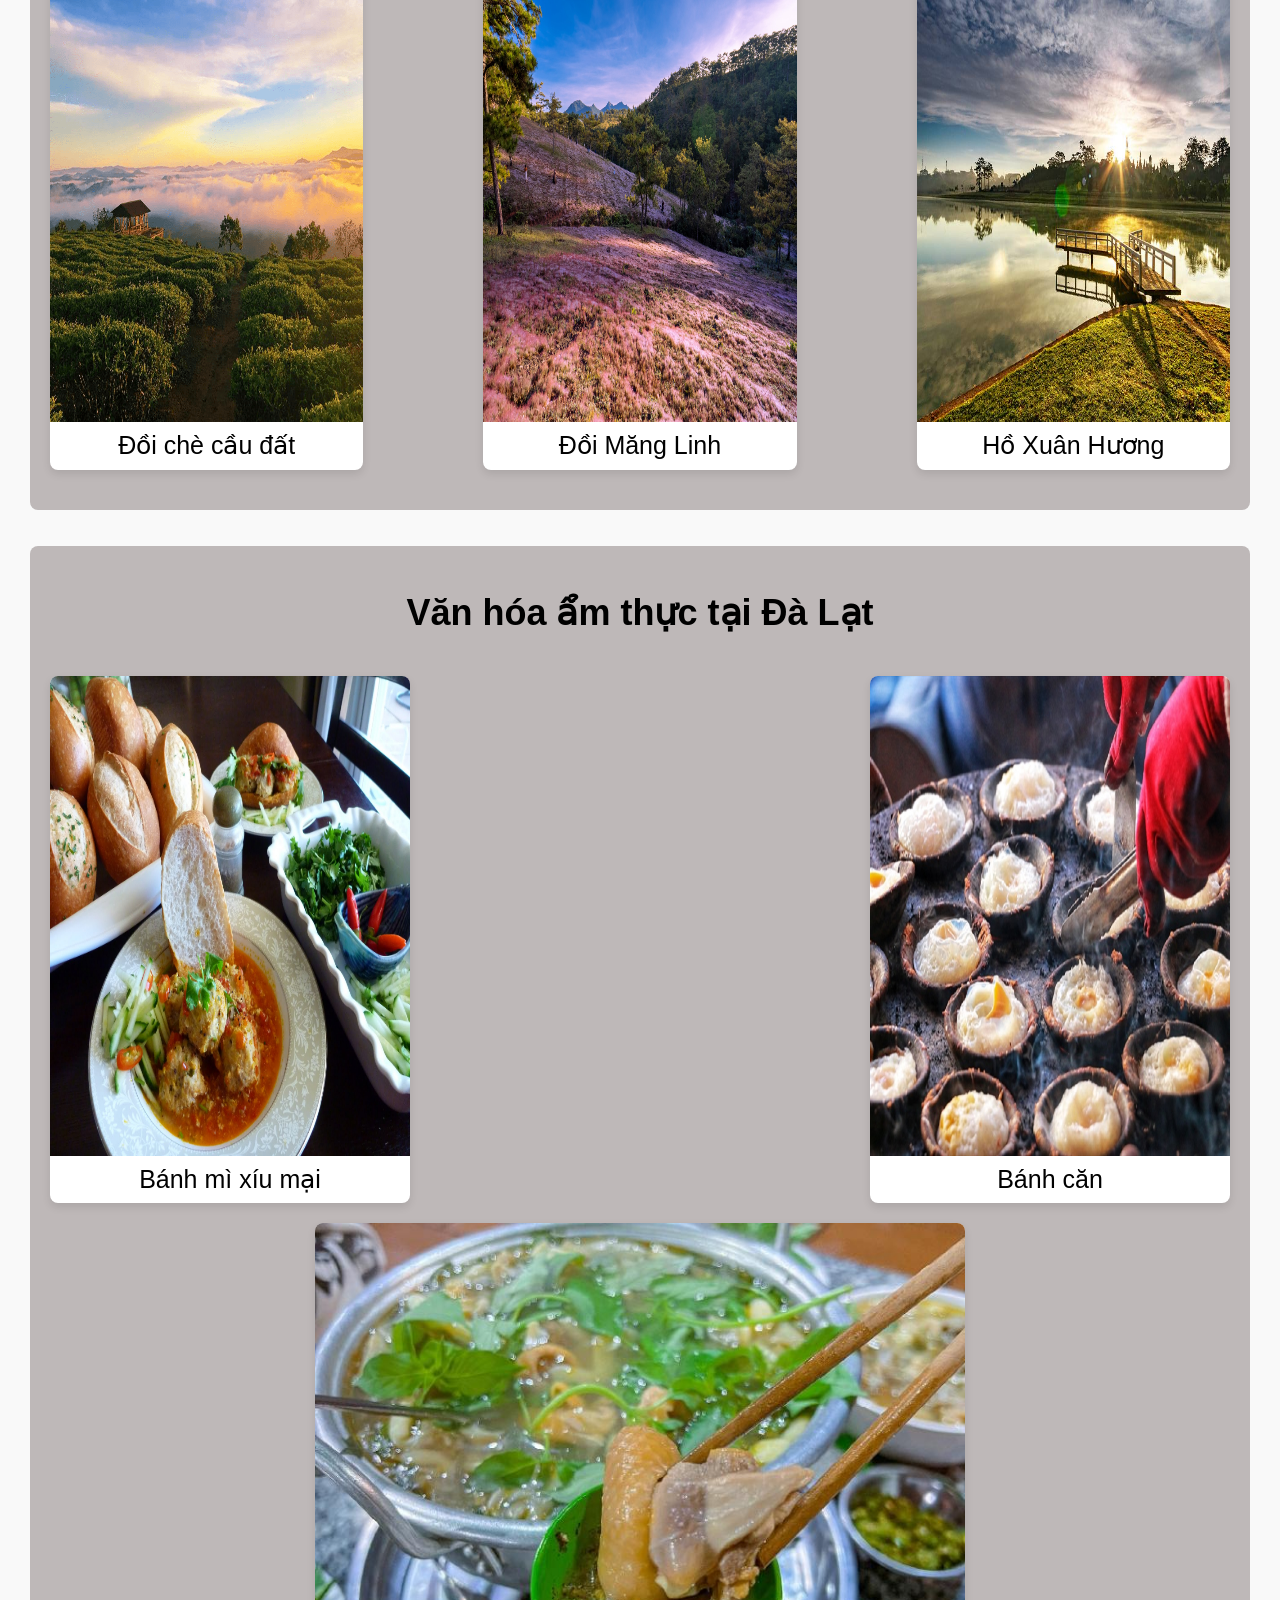
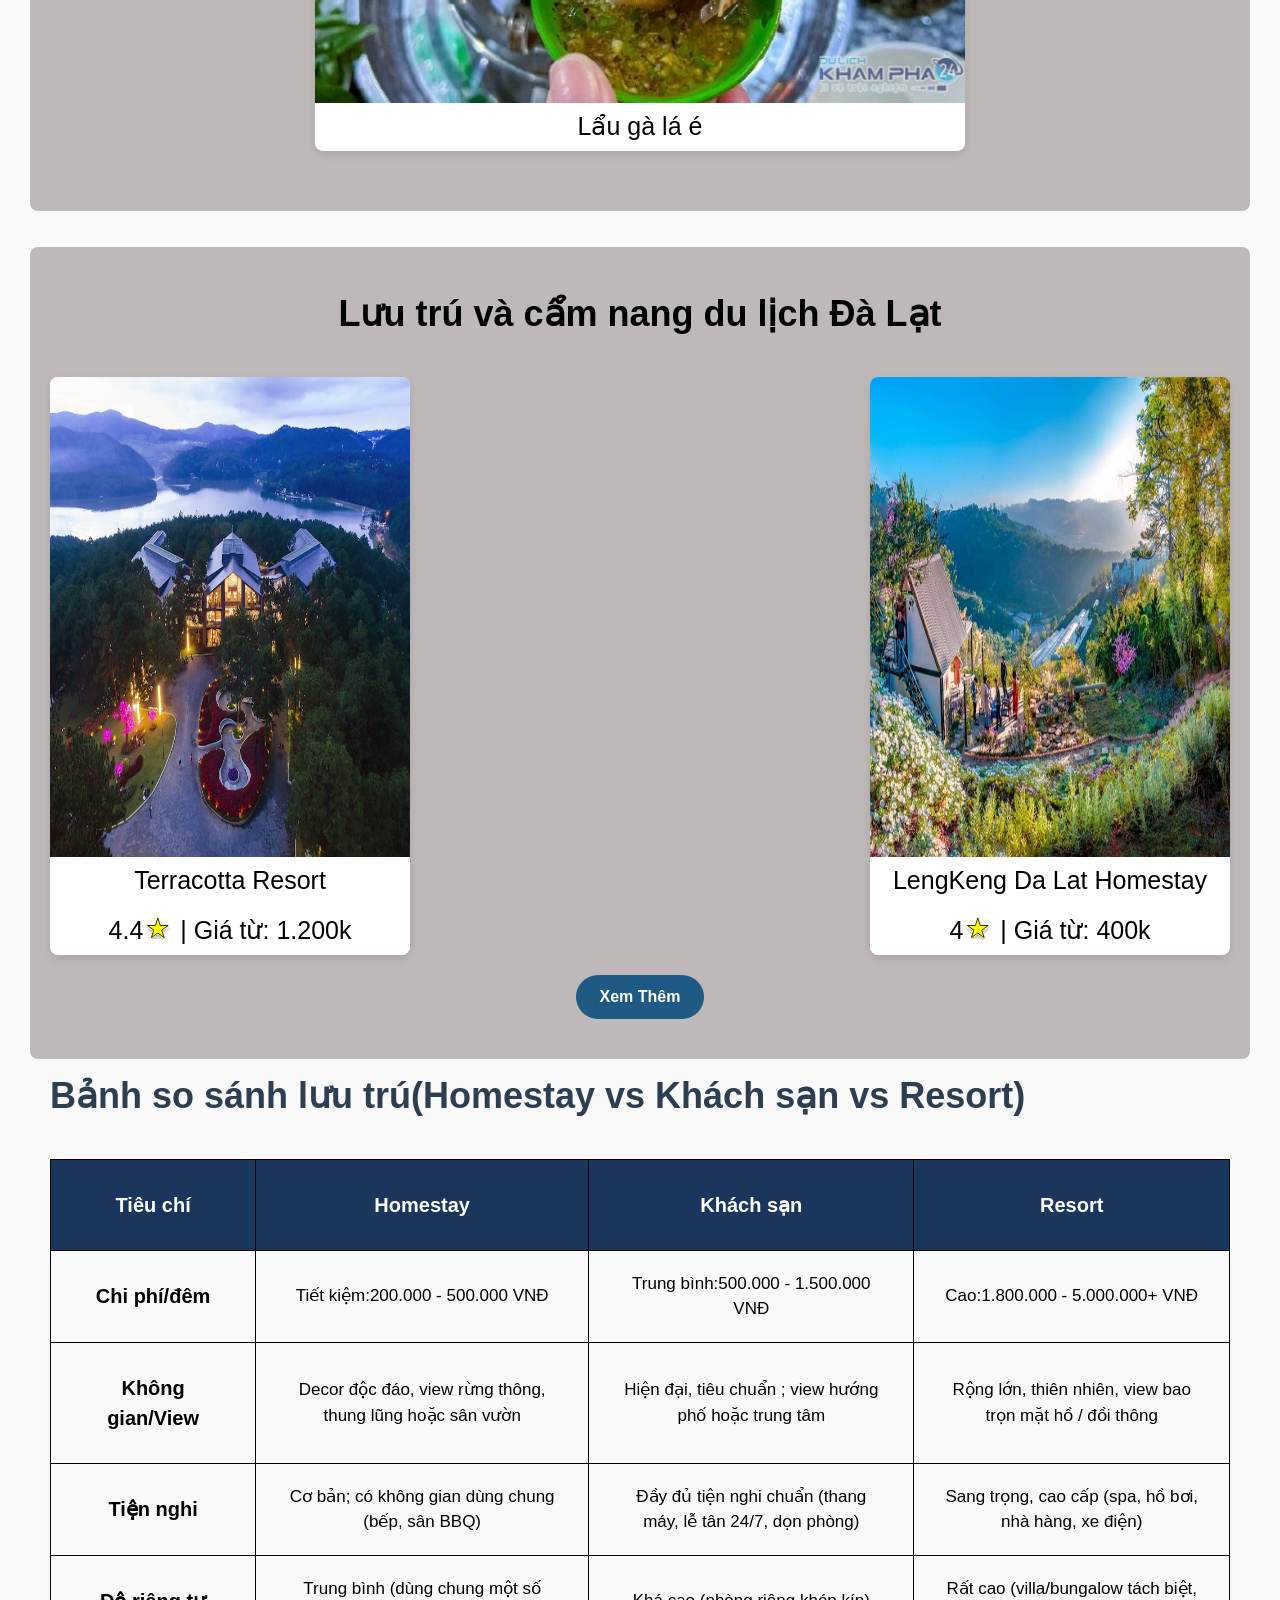
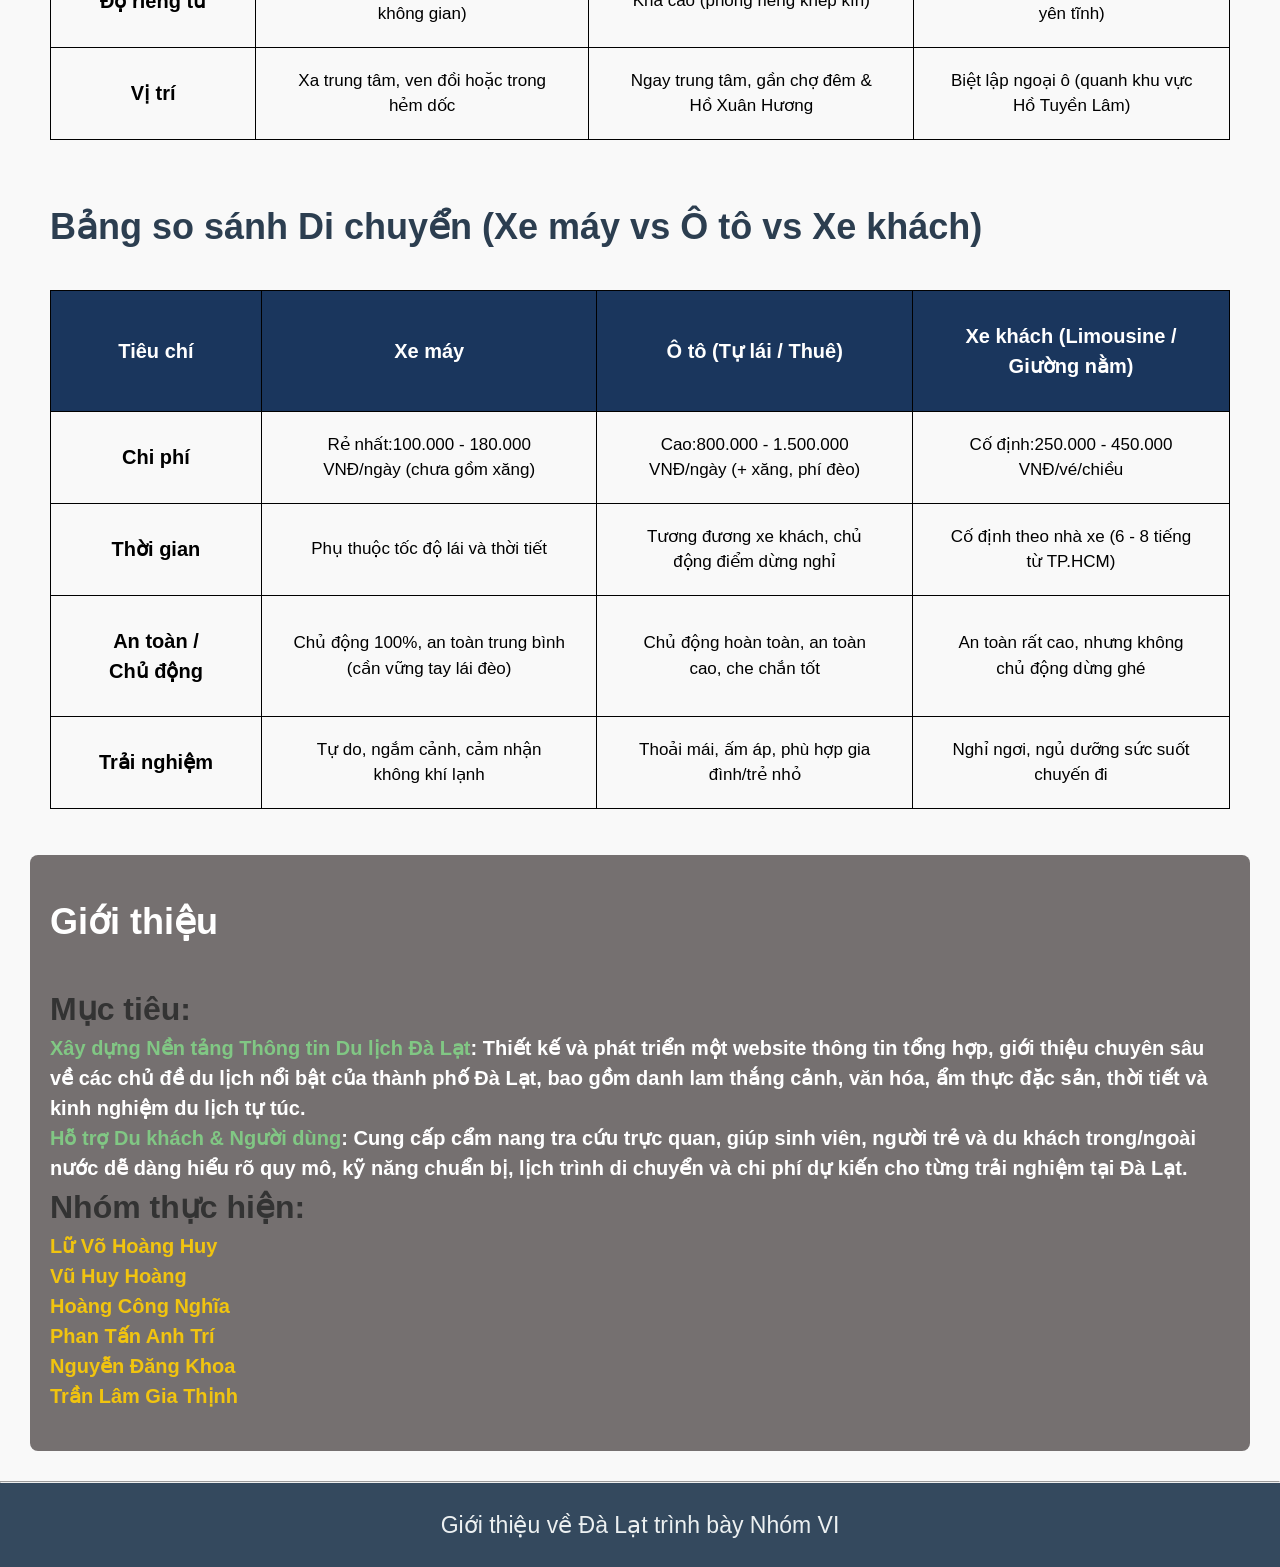
==== commit 4a9b65e3: "upd web" ====
--- a/index.html
+++ b/index.html
@@ -143,33 +143,33 @@
                     </tr>
                     <tr>
                         <th class="TableTitle"><b>Chi phí/đêm</b></th>
-                        <th>Tiết kiệm:200.000 - 500.000 VNĐ</th>
-                        <th>Trung bình:500.000 - 1.500.000 VNĐ</th>
-                        <th>Cao:1.800.000 - 5.000.000+ VNĐ</th>
+                        <td>Tiết kiệm:200.000 - 500.000 VNĐ</td>
+                        <td>Trung bình:500.000 - 1.500.000 VNĐ</td>
+                        <td>Cao:1.800.000 - 5.000.000+ VNĐ</td>
                     </tr>
                     <tr>
                         <th class="TableTitle"><b>Không gian/View</b></th>
-                        <th>Decor độc đáo, view rừng thông, thung lũng hoặc sân vườn</th>
-                        <th>Hiện đại, tiêu chuẩn ; view hướng phố hoặc trung tâm</th>
-                        <th>Rộng lớn, thiên nhiên, view bao trọn mặt hồ / đồi thông</th>
+                        <td>Decor độc đáo, view rừng thông, thung lũng hoặc sân vườn</td>
+                        <td>Hiện đại, tiêu chuẩn ; view hướng phố hoặc trung tâm</td>
+                        <td>Rộng lớn, thiên nhiên, view bao trọn mặt hồ / đồi thông</td>
                     </tr>
                     <tr>
                         <th class="TableTitle"><b>Tiện nghi</b></th>
-                        <th>Cơ bản; có không gian dùng chung (bếp, sân BBQ)</th>
-                        <th>Đầy đủ tiện nghi chuẩn (thang máy, lễ tân 24/7, dọn phòng)</th>
-                        <th>Sang trọng, cao cấp (spa, hồ bơi, nhà hàng, xe điện)</th>
+                        <td>Cơ bản; có không gian dùng chung (bếp, sân BBQ)</td>
+                        <td>Đầy đủ tiện nghi chuẩn (thang máy, lễ tân 24/7, dọn phòng)</td>
+                        <td>Sang trọng, cao cấp (spa, hồ bơi, nhà hàng, xe điện)</td>
                     </tr>
                     <tr>
                         <th class="TableTitle"><b>Độ riêng tư</b></th>
-                        <th>Trung bình (dùng chung một số không gian)</th>
-                        <th>Khá cao (phòng riêng khép kín)</th>
-                        <th>Rất cao (villa/bungalow tách biệt, yên tĩnh)</th>
+                        <td>Trung bình (dùng chung một số không gian)</td>
+                        <td>Khá cao (phòng riêng khép kín)</td>
+                        <td>Rất cao (villa/bungalow tách biệt, yên tĩnh)</td>
                     </tr>
                     <tr>
                         <th class="TableTitle"><b>Vị trí</b></th>
-                        <th>Xa trung tâm, ven đồi hoặc trong hẻm dốc</th>
-                        <th>Ngay trung tâm, gần chợ đêm & Hồ Xuân Hương</th>
-                        <th>Biệt lập ngoại ô (quanh khu vực Hồ Tuyền Lâm)</th>
+                        <td>Xa trung tâm, ven đồi hoặc trong hẻm dốc</td>
+                        <td>Ngay trung tâm, gần chợ đêm & Hồ Xuân Hương</td>
+                        <td>Biệt lập ngoại ô (quanh khu vực Hồ Tuyền Lâm)</td>
                     </tr>
                 </table>
             </div>
@@ -184,27 +184,27 @@
                     </tr>
                     <tr>
                         <th class="TableTitle"><b>Chi phí</b></th>
-                        <th>Rẻ nhất:100.000 - 180.000 VNĐ/ngày (chưa gồm xăng)</th>
-                        <th>Cao:800.000 - 1.500.000 VNĐ/ngày (+ xăng, phí đèo)</th>
-                        <th>Cố định:250.000 - 450.000 VNĐ/vé/chiều</th>
+                        <td>Rẻ nhất:100.000 - 180.000 VNĐ/ngày (chưa gồm xăng)</td>
+                        <td>Cao:800.000 - 1.500.000 VNĐ/ngày (+ xăng, phí đèo)</td>
+                        <td>Cố định:250.000 - 450.000 VNĐ/vé/chiều</td>
                     </tr>
                     <tr>
                         <th class="TableTitle"><b>Thời gian</b></th>
-                        <th>Phụ thuộc tốc độ lái và thời tiết</th>
-                        <th>Tương đương xe khách, chủ động điểm dừng nghỉ</th>
-                        <th>Cố định theo nhà xe (6 - 8 tiếng từ TP.HCM)</th>
+                        <td>Phụ thuộc tốc độ lái và thời tiết</td>
+                        <td>Tương đương xe khách, chủ động điểm dừng nghỉ</td>
+                        <td>Cố định theo nhà xe (6 - 8 tiếng từ TP.HCM)</td>
                     </tr>
                     <tr>
                         <th class="TableTitle"><b>An toàn / Chủ động</b></th>
-                        <th>Chủ động 100%, an toàn trung bình (cần vững tay lái đèo)</th>
-                        <th>Chủ động hoàn toàn, an toàn cao, che chắn tốt</th>
-                        <th>An toàn rất cao, nhưng không chủ động dừng ghé</th>
+                        <td>Chủ động 100%, an toàn trung bình (cần vững tay lái đèo)</td>
+                        <td>Chủ động hoàn toàn, an toàn cao, che chắn tốt</td>
+                        <td>An toàn rất cao, nhưng không chủ động dừng ghé</td>
                     </tr>
                     <tr>
                         <th class="TableTitle"><b>Trải nghiệm</b></th>
-                        <th>Tự do, ngắm cảnh, cảm nhận không khí lạnh</th>
-                        <th>Thoải mái, ấm áp, phù hợp gia đình/trẻ nhỏ</th>
-                        <th>Nghỉ ngơi, ngủ dưỡng sức suốt chuyến đi</th>
+                        <td>Tự do, ngắm cảnh, cảm nhận không khí lạnh</td>
+                        <td>Thoải mái, ấm áp, phù hợp gia đình/trẻ nhỏ</td>
+                        <td>Nghỉ ngơi, ngủ dưỡng sức suốt chuyến đi</td>
                     </tr>
                 </table>
             </div>
--- a/styles.css
+++ b/styles.css
@@ -102,11 +102,6 @@
     margin-bottom: 10px;
     color: black;
     text-align: center;
-}
-#guide-link {
-    font-size: 16px;
-    color: #f6f8fa;
-    text-decoration: none;
 }
 .content1 h1 {
     font-size: 36px;
